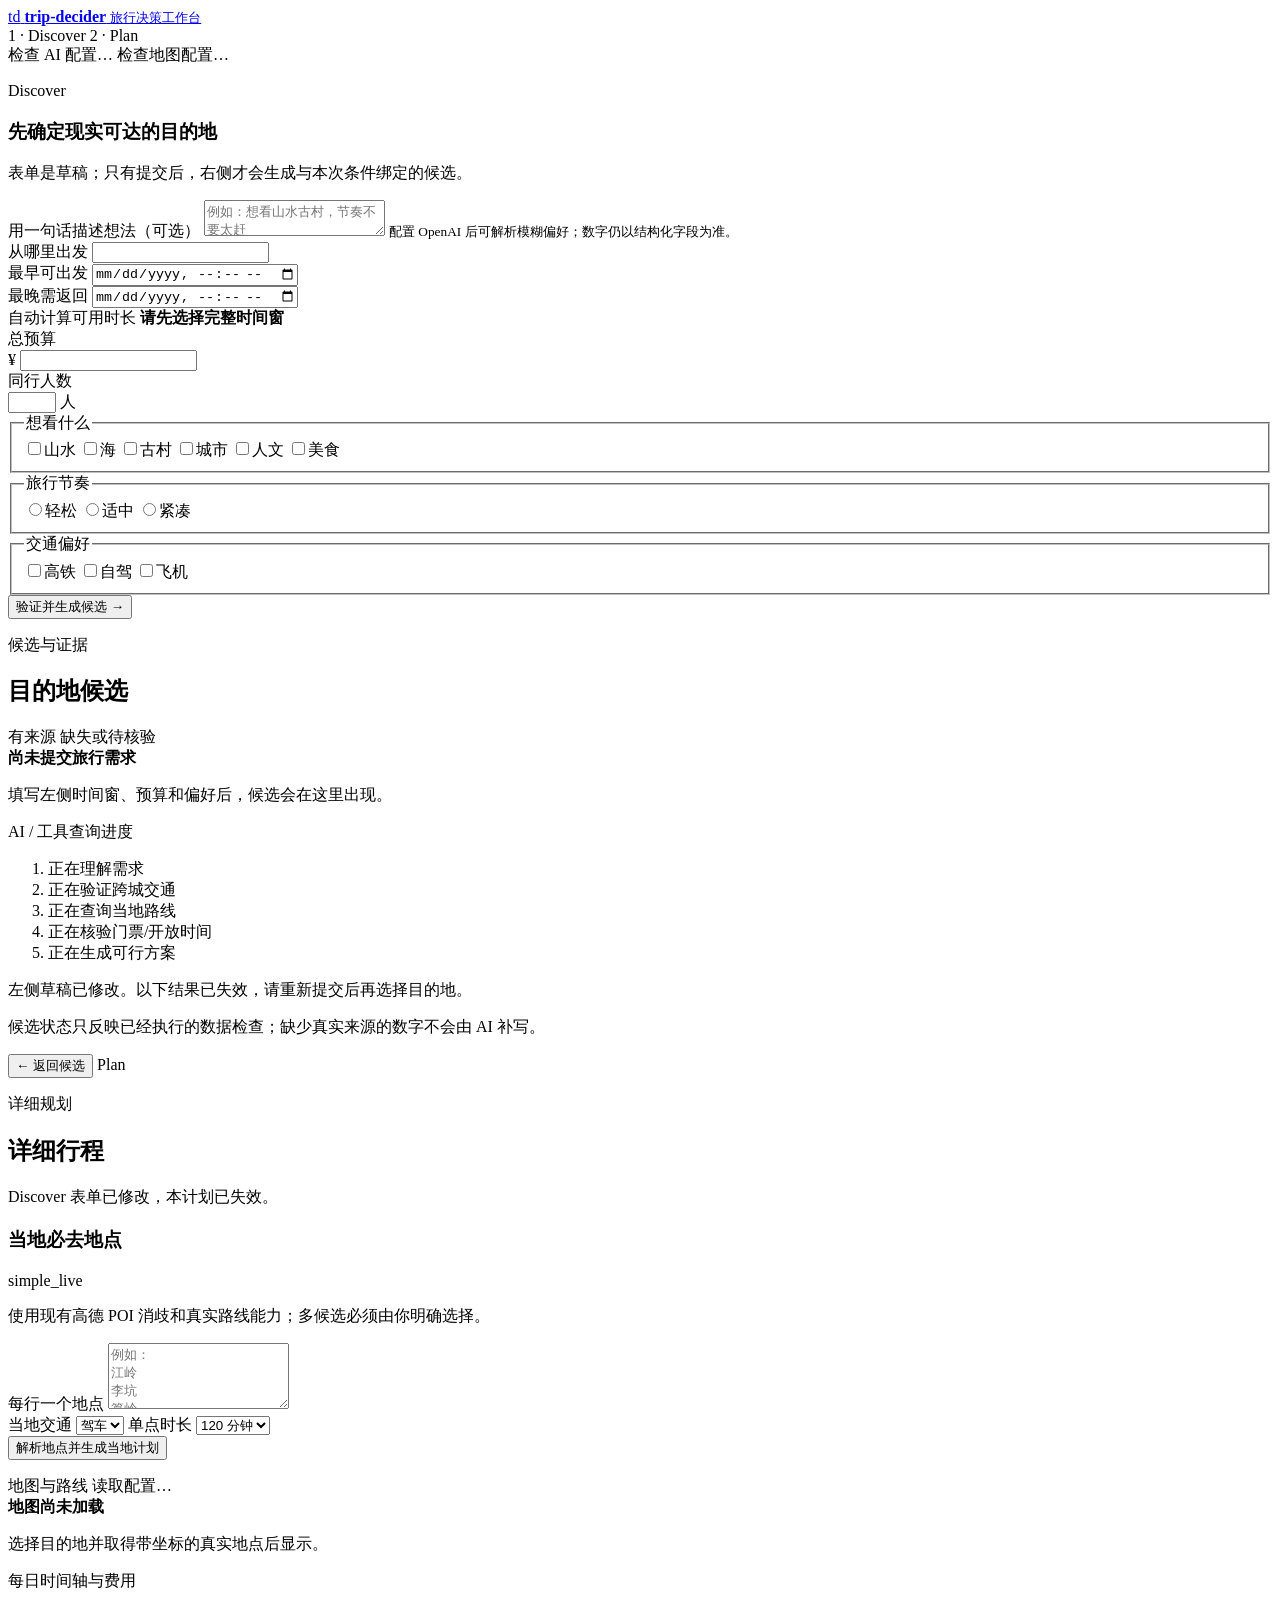
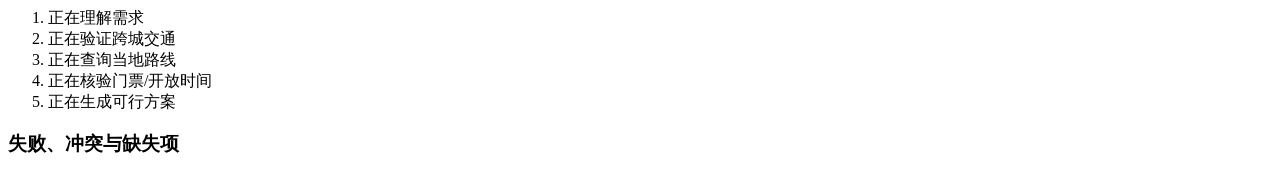
==== src/trip_decider/web/index.html @ 11c39154 "feat: establish generic trip runtime baseline" ====
<!doctype html>
<html lang="zh-CN">
<head>
  <meta charset="utf-8">
  <meta name="viewport" content="width=device-width, initial-scale=1">
  <meta name="color-scheme" content="light">
  <title>trip-decider · 旅行决策工作台</title>
  <link rel="stylesheet" href="/assets/styles.css">
</head>
<body>
  <header class="topbar">
    <a class="brand" href="/" aria-label="trip-decider 首页">
      <span class="brand-mark">td</span>
      <span>
        <strong>trip-decider</strong>
        <small>旅行决策工作台</small>
      </span>
    </a>
    <div class="stage-rail" aria-label="产品阶段">
      <span class="stage-pill active" id="discover-stage-pill">1 · Discover</span>
      <span class="stage-line"></span>
      <span class="stage-pill" id="plan-stage-pill">2 · Plan</span>
    </div>
    <div class="runtime-status">
      <span class="runtime-pill" id="ai-status">检查 AI 配置…</span>
      <span class="runtime-pill" id="map-config-status">检查地图配置…</span>
    </div>
  </header>

  <main class="product-shell">
    <section id="recommendations-section" class="product-view discover-view" aria-live="polite">
      <aside class="input-rail">
        <div class="rail-heading">
          <p class="eyebrow">Discover</p>
          <h1>先确定现实可达的目的地</h1>
          <p>表单是草稿；只有提交后，右侧才会生成与本次条件绑定的候选。</p>
        </div>

        <form id="discover-form" class="intent-panel">
          <div class="field wide">
            <label for="intent-text">用一句话描述想法（可选）</label>
            <textarea id="intent-text" rows="2" placeholder="例如：想看山水古村，节奏不要太赶"></textarea>
            <small class="field-help">配置 OpenAI 后可解析模糊偏好；数字仍以结构化字段为准。</small>
          </div>
          <div class="field wide">
            <label for="origin">从哪里出发</label>
            <input id="origin" name="origin" autocomplete="address-level2" required>
          </div>
          <div class="field wide">
            <label for="earliest-departure-at">最早可出发</label>
            <input id="earliest-departure-at" name="earliest-departure-at" type="datetime-local" required>
          </div>
          <div class="field wide">
            <label for="latest-return-at">最晚需返回</label>
            <input id="latest-return-at" name="latest-return-at" type="datetime-local" required>
          </div>
          <div class="duration-readout wide">
            <span>自动计算可用时长</span>
            <strong id="available-duration">请先选择完整时间窗</strong>
          </div>
          <div class="field">
            <label for="budget">总预算</label>
            <div class="unit-input">
              <span>¥</span>
              <input id="budget" name="budget" type="number" min="0" step="100" required>
            </div>
          </div>
          <div class="field">
            <label for="travelers">同行人数</label>
            <div class="unit-input">
              <input id="travelers" name="travelers" type="number" min="1" max="20" step="1" required>
              <span>人</span>
            </div>
          </div>

          <fieldset class="choice-group wide">
            <legend>想看什么</legend>
            <div class="chips">
              <label><input type="checkbox" name="theme" value="山水"><span>山水</span></label>
              <label><input type="checkbox" name="theme" value="海"><span>海</span></label>
              <label><input type="checkbox" name="theme" value="古村"><span>古村</span></label>
              <label><input type="checkbox" name="theme" value="城市"><span>城市</span></label>
              <label><input type="checkbox" name="theme" value="人文"><span>人文</span></label>
              <label><input type="checkbox" name="theme" value="美食"><span>美食</span></label>
            </div>
          </fieldset>

          <fieldset class="choice-group wide">
            <legend>旅行节奏</legend>
            <div class="segmented">
              <label><input type="radio" name="pace" value="轻松"><span>轻松</span></label>
              <label><input type="radio" name="pace" value="适中"><span>适中</span></label>
              <label><input type="radio" name="pace" value="紧凑"><span>紧凑</span></label>
            </div>
          </fieldset>

          <fieldset class="choice-group wide">
            <legend>交通偏好</legend>
            <div class="chips compact">
              <label><input type="checkbox" name="transport" value="高铁"><span>高铁</span></label>
              <label><input type="checkbox" name="transport" value="自驾"><span>自驾</span></label>
              <label><input type="checkbox" name="transport" value="飞机"><span>飞机</span></label>
            </div>
          </fieldset>

          <button type="submit" class="button primary full">
            验证并生成候选
            <span aria-hidden="true">→</span>
          </button>
          <p class="form-status wide" id="form-status" role="status"></p>
        </form>
      </aside>

      <section class="result-pane discover-results">
        <div class="result-toolbar">
          <div>
            <p class="eyebrow">候选与证据</p>
            <h2>目的地候选</h2>
          </div>
          <div class="legend">
            <span><i class="dot sourced"></i>有来源</span>
            <span><i class="dot pending"></i>缺失或待核验</span>
          </div>
        </div>

        <div id="discover-empty" class="empty-state">
          <strong>尚未提交旅行需求</strong>
          <p>填写左侧时间窗、预算和偏好后，候选会在这里出现。</p>
        </div>

        <div id="query-progress" class="query-progress hidden" aria-live="polite">
          <p class="progress-title">AI / 工具查询进度</p>
          <ol>
            <li data-progress="understand">正在理解需求</li>
            <li data-progress="intercity">正在验证跨城交通</li>
            <li data-progress="local_route">正在查询当地路线</li>
            <li data-progress="facts">正在核验门票/开放时间</li>
            <li data-progress="plan">正在生成可行方案</li>
          </ol>
        </div>

        <div id="stale-results" class="stale-banner hidden">
          左侧草稿已修改。以下结果已失效，请重新提交后再选择目的地。
        </div>

        <div id="discover-result-content" class="hidden">
          <div class="request-summary" id="request-summary"></div>
          <div class="destination-grid" id="destination-grid"></div>
          <p class="honesty-note">候选状态只反映已经执行的数据检查；缺少真实来源的数字不会由 AI 补写。</p>
        </div>
      </section>
    </section>

    <section id="plan-section" class="product-view plan-view hidden" aria-live="polite">
      <aside class="workspace-column controls-column">
        <div class="plan-nav">
          <button type="button" class="button ghost" id="back-button">← 返回候选</button>
          <span class="engine-badge">Plan</span>
        </div>
        <div class="plan-title-block">
          <p class="eyebrow">详细规划</p>
          <h2 id="plan-title">详细行程</h2>
          <p id="plan-subtitle"></p>
        </div>
        <div id="plan-stale-results" class="stale-banner hidden">
          Discover 表单已修改，本计划已失效。
        </div>
        <div id="condition-panel"></div>
        <div class="panel">
          <div class="panel-heading">
            <h3>当地必去地点</h3>
            <span class="engine-badge">simple_live</span>
          </div>
          <p class="muted">使用现有高德 POI 消歧和真实路线能力；多候选必须由你明确选择。</p>
          <label class="stacked-label" for="local-places">每行一个地点</label>
          <textarea id="local-places" rows="4" placeholder="例如：&#10;江岭&#10;李坑&#10;篁岭"></textarea>
          <div class="inline-fields">
            <label>当地交通
              <select id="local-mode">
                <option value="driving">驾车</option>
                <option value="walking">步行</option>
              </select>
            </label>
            <label>单点时长
              <select id="visit-minutes">
                <option value="90">90 分钟</option>
                <option value="120" selected>120 分钟</option>
                <option value="180">180 分钟</option>
              </select>
            </label>
          </div>
          <button type="button" class="button secondary full" id="local-plan-button">解析地点并生成当地计划</button>
          <p class="form-status" id="local-plan-status" role="status"></p>
        </div>
      </aside>

      <section class="workspace-column map-column">
        <div class="column-header">
          <span class="column-label">地图与路线</span>
          <span id="map-runtime-status" class="engine-badge">读取配置…</span>
        </div>
        <div class="map-shell" id="map-shell">
          <div id="amap-container" class="amap-container"></div>
          <div class="map-state" id="map-state">
            <strong>地图尚未加载</strong>
            <p>选择目的地并取得带坐标的真实地点后显示。</p>
          </div>
        </div>
        <div class="module-grid" id="module-grid"></div>
        <div class="local-result hidden" id="local-result"></div>
      </section>

      <aside class="workspace-column timeline-column">
        <div class="column-label">每日时间轴与费用</div>
        <div id="plan-progress" class="query-progress compact-progress">
          <ol>
            <li data-plan-progress="understand">正在理解需求</li>
            <li data-plan-progress="intercity">正在验证跨城交通</li>
            <li data-plan-progress="local_route">正在查询当地路线</li>
            <li data-plan-progress="facts">正在核验门票/开放时间</li>
            <li data-plan-progress="plan">正在生成可行方案</li>
          </ol>
        </div>
        <div class="timeline" id="timeline"></div>
        <div class="panel budget-panel" id="budget-panel"></div>
        <div class="panel missing-panel">
          <h3>失败、冲突与缺失项</h3>
          <ul id="missing-sources"></ul>
        </div>
      </aside>
    </section>
  </main>

  <script src="/assets/app.js" defer></script>
</body>
</html>
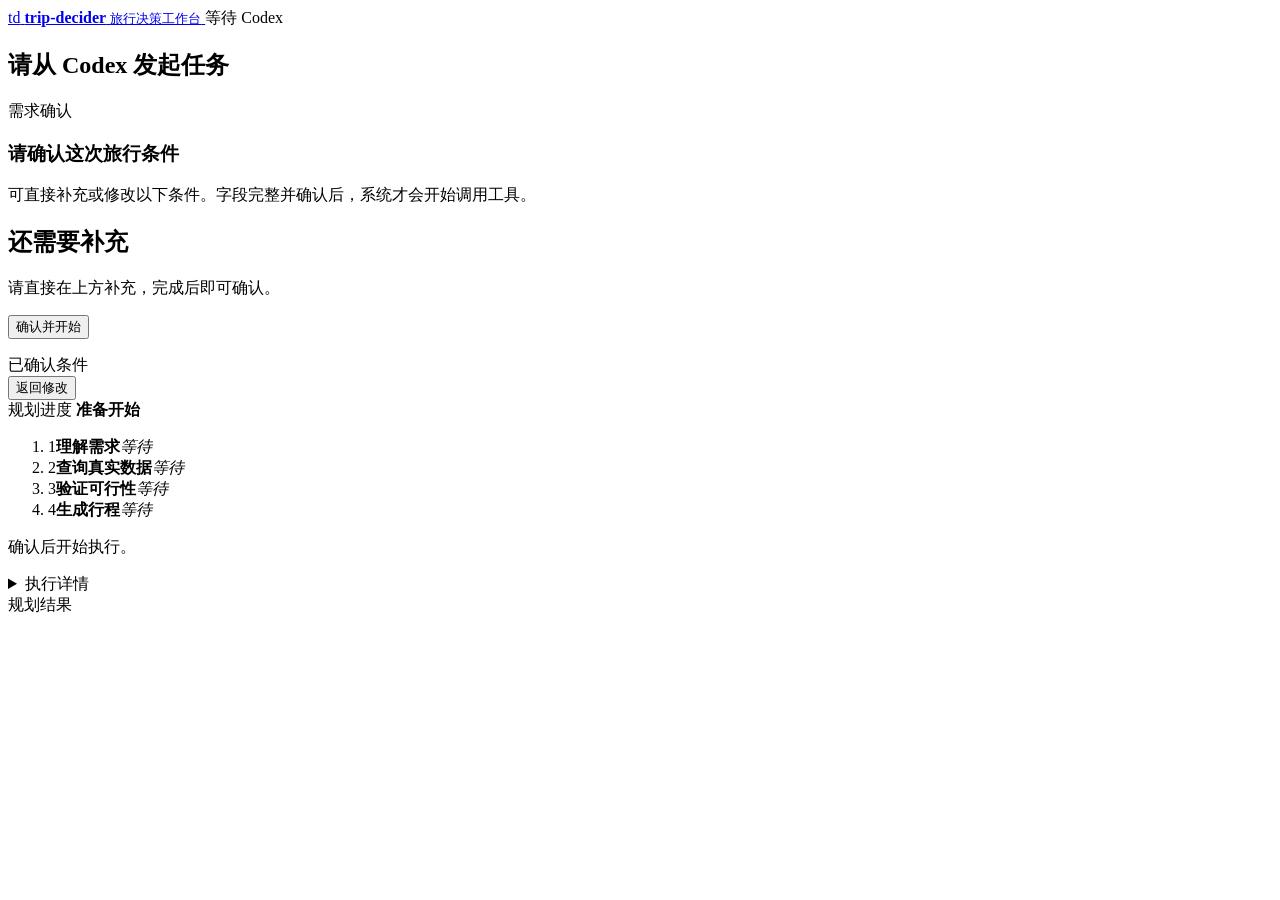
==== commit 48c52043: "feat: establish persistent agent runtime baseline" ====
--- a/src/trip_decider/web/index.html
+++ b/src/trip_decider/web/index.html
@@ -4,7 +4,7 @@
   <meta charset="utf-8">
   <meta name="viewport" content="width=device-width, initial-scale=1">
   <meta name="color-scheme" content="light">
-  <title>trip-decider · 旅行决策工作台</title>
+  <title>trip-decider · 旅行规划工作台</title>
   <link rel="stylesheet" href="/assets/styles.css">
 </head>
 <body>
@@ -16,217 +16,91 @@
         <small>旅行决策工作台</small>
       </span>
     </a>
-    <div class="stage-rail" aria-label="产品阶段">
-      <span class="stage-pill active" id="discover-stage-pill">1 · Discover</span>
-      <span class="stage-line"></span>
-      <span class="stage-pill" id="plan-stage-pill">2 · Plan</span>
-    </div>
-    <div class="runtime-status">
-      <span class="runtime-pill" id="ai-status">检查 AI 配置…</span>
-      <span class="runtime-pill" id="map-config-status">检查地图配置…</span>
-    </div>
+    <span class="runtime-pill" id="runtime-status">等待 Codex</span>
   </header>
 
-  <main class="product-shell">
-    <section id="recommendations-section" class="product-view discover-view" aria-live="polite">
-      <aside class="input-rail">
-        <div class="rail-heading">
-          <p class="eyebrow">Discover</p>
-          <h1>先确定现实可达的目的地</h1>
-          <p>表单是草稿；只有提交后，右侧才会生成与本次条件绑定的候选。</p>
+  <main class="app-shell">
+    <section id="landing" class="landing">
+      <div class="landing-card">
+        <h1>请从 Codex 发起任务</h1>
+        <p class="page-status" id="landing-status" role="status"></p>
+      </div>
+    </section>
+
+    <section id="confirmation" class="confirmation hidden" aria-live="polite">
+      <article class="confirmation-card">
+        <p class="eyebrow">需求确认</p>
+        <h1>请确认这次旅行条件</h1>
+        <p class="section-copy">
+          可直接补充或修改以下条件。字段完整并确认后，系统才会开始调用工具。
+        </p>
+        <form id="intent-form" class="intent-form">
+          <div id="intent-summary" class="intent-summary"></div>
+        </form>
+        <section id="missing-panel" class="missing-panel hidden">
+          <h2>还需要补充</h2>
+          <ul id="missing-questions"></ul>
+          <p>请直接在上方补充，完成后即可确认。</p>
+        </section>
+        <div class="action-row">
+          <button class="button primary" type="button" id="confirm-button">
+            确认并开始
+          </button>
+        </div>
+        <p class="page-status" id="confirmation-status" role="status"></p>
+      </article>
+    </section>
+
+    <section id="workbench" class="workbench hidden" aria-live="polite">
+      <aside class="intent-column">
+        <div class="column-heading">
+          <span>已确认条件</span>
+          <strong id="mode-label"></strong>
+        </div>
+        <div id="confirmed-intent" class="panel"></div>
+        <button class="button secondary full-width" type="button" id="edit-button">
+          返回修改
+        </button>
+      </aside>
+
+      <section class="progress-column">
+        <div class="column-heading">
+          <span>规划进度</span>
+          <strong id="run-status">准备开始</strong>
         </div>
 
-        <form id="discover-form" class="intent-panel">
-          <div class="field wide">
-            <label for="intent-text">用一句话描述想法（可选）</label>
-            <textarea id="intent-text" rows="2" placeholder="例如：想看山水古村，节奏不要太赶"></textarea>
-            <small class="field-help">配置 OpenAI 后可解析模糊偏好；数字仍以结构化字段为准。</small>
-          </div>
-          <div class="field wide">
-            <label for="origin">从哪里出发</label>
-            <input id="origin" name="origin" autocomplete="address-level2" required>
-          </div>
-          <div class="field wide">
-            <label for="earliest-departure-at">最早可出发</label>
-            <input id="earliest-departure-at" name="earliest-departure-at" type="datetime-local" required>
-          </div>
-          <div class="field wide">
-            <label for="latest-return-at">最晚需返回</label>
-            <input id="latest-return-at" name="latest-return-at" type="datetime-local" required>
-          </div>
-          <div class="duration-readout wide">
-            <span>自动计算可用时长</span>
-            <strong id="available-duration">请先选择完整时间窗</strong>
-          </div>
-          <div class="field">
-            <label for="budget">总预算</label>
-            <div class="unit-input">
-              <span>¥</span>
-              <input id="budget" name="budget" type="number" min="0" step="100" required>
-            </div>
-          </div>
-          <div class="field">
-            <label for="travelers">同行人数</label>
-            <div class="unit-input">
-              <input id="travelers" name="travelers" type="number" min="1" max="20" step="1" required>
-              <span>人</span>
-            </div>
-          </div>
+        <ol class="progress-grid" id="progress-grid">
+          <li data-step="understand" data-state="waiting">
+            <span>1</span><strong>理解需求</strong><em>等待</em>
+          </li>
+          <li data-step="collect" data-state="waiting">
+            <span>2</span><strong>查询真实数据</strong><em>等待</em>
+          </li>
+          <li data-step="validate" data-state="waiting">
+            <span>3</span><strong>验证可行性</strong><em>等待</em>
+          </li>
+          <li data-step="plan" data-state="waiting">
+            <span>4</span><strong>生成行程</strong><em>等待</em>
+          </li>
+        </ol>
 
-          <fieldset class="choice-group wide">
-            <legend>想看什么</legend>
-            <div class="chips">
-              <label><input type="checkbox" name="theme" value="山水"><span>山水</span></label>
-              <label><input type="checkbox" name="theme" value="海"><span>海</span></label>
-              <label><input type="checkbox" name="theme" value="古村"><span>古村</span></label>
-              <label><input type="checkbox" name="theme" value="城市"><span>城市</span></label>
-              <label><input type="checkbox" name="theme" value="人文"><span>人文</span></label>
-              <label><input type="checkbox" name="theme" value="美食"><span>美食</span></label>
-            </div>
-          </fieldset>
-
-          <fieldset class="choice-group wide">
-            <legend>旅行节奏</legend>
-            <div class="segmented">
-              <label><input type="radio" name="pace" value="轻松"><span>轻松</span></label>
-              <label><input type="radio" name="pace" value="适中"><span>适中</span></label>
-              <label><input type="radio" name="pace" value="紧凑"><span>紧凑</span></label>
-            </div>
-          </fieldset>
-
-          <fieldset class="choice-group wide">
-            <legend>交通偏好</legend>
-            <div class="chips compact">
-              <label><input type="checkbox" name="transport" value="高铁"><span>高铁</span></label>
-              <label><input type="checkbox" name="transport" value="自驾"><span>自驾</span></label>
-              <label><input type="checkbox" name="transport" value="飞机"><span>飞机</span></label>
-            </div>
-          </fieldset>
-
-          <button type="submit" class="button primary full">
-            验证并生成候选
-            <span aria-hidden="true">→</span>
-          </button>
-          <p class="form-status wide" id="form-status" role="status"></p>
-        </form>
-      </aside>
-
-      <section class="result-pane discover-results">
-        <div class="result-toolbar">
-          <div>
-            <p class="eyebrow">候选与证据</p>
-            <h2>目的地候选</h2>
-          </div>
-          <div class="legend">
-            <span><i class="dot sourced"></i>有来源</span>
-            <span><i class="dot pending"></i>缺失或待核验</span>
-          </div>
+        <div class="run-message" id="run-message">
+          <span class="working-dot"></span>
+          <p>确认后开始执行。</p>
         </div>
 
-        <div id="discover-empty" class="empty-state">
-          <strong>尚未提交旅行需求</strong>
-          <p>填写左侧时间窗、预算和偏好后，候选会在这里出现。</p>
-        </div>
-
-        <div id="query-progress" class="query-progress hidden" aria-live="polite">
-          <p class="progress-title">AI / 工具查询进度</p>
-          <ol>
-            <li data-progress="understand">正在理解需求</li>
-            <li data-progress="intercity">正在验证跨城交通</li>
-            <li data-progress="local_route">正在查询当地路线</li>
-            <li data-progress="facts">正在核验门票/开放时间</li>
-            <li data-progress="plan">正在生成可行方案</li>
-          </ol>
-        </div>
-
-        <div id="stale-results" class="stale-banner hidden">
-          左侧草稿已修改。以下结果已失效，请重新提交后再选择目的地。
-        </div>
-
-        <div id="discover-result-content" class="hidden">
-          <div class="request-summary" id="request-summary"></div>
-          <div class="destination-grid" id="destination-grid"></div>
-          <p class="honesty-note">候选状态只反映已经执行的数据检查；缺少真实来源的数字不会由 AI 补写。</p>
-        </div>
-      </section>
-    </section>
-
-    <section id="plan-section" class="product-view plan-view hidden" aria-live="polite">
-      <aside class="workspace-column controls-column">
-        <div class="plan-nav">
-          <button type="button" class="button ghost" id="back-button">← 返回候选</button>
-          <span class="engine-badge">Plan</span>
-        </div>
-        <div class="plan-title-block">
-          <p class="eyebrow">详细规划</p>
-          <h2 id="plan-title">详细行程</h2>
-          <p id="plan-subtitle"></p>
-        </div>
-        <div id="plan-stale-results" class="stale-banner hidden">
-          Discover 表单已修改，本计划已失效。
-        </div>
-        <div id="condition-panel"></div>
-        <div class="panel">
-          <div class="panel-heading">
-            <h3>当地必去地点</h3>
-            <span class="engine-badge">simple_live</span>
-          </div>
-          <p class="muted">使用现有高德 POI 消歧和真实路线能力；多候选必须由你明确选择。</p>
-          <label class="stacked-label" for="local-places">每行一个地点</label>
-          <textarea id="local-places" rows="4" placeholder="例如：&#10;江岭&#10;李坑&#10;篁岭"></textarea>
-          <div class="inline-fields">
-            <label>当地交通
-              <select id="local-mode">
-                <option value="driving">驾车</option>
-                <option value="walking">步行</option>
-              </select>
-            </label>
-            <label>单点时长
-              <select id="visit-minutes">
-                <option value="90">90 分钟</option>
-                <option value="120" selected>120 分钟</option>
-                <option value="180">180 分钟</option>
-              </select>
-            </label>
-          </div>
-          <button type="button" class="button secondary full" id="local-plan-button">解析地点并生成当地计划</button>
-          <p class="form-status" id="local-plan-status" role="status"></p>
-        </div>
-      </aside>
-
-      <section class="workspace-column map-column">
-        <div class="column-header">
-          <span class="column-label">地图与路线</span>
-          <span id="map-runtime-status" class="engine-badge">读取配置…</span>
-        </div>
-        <div class="map-shell" id="map-shell">
-          <div id="amap-container" class="amap-container"></div>
-          <div class="map-state" id="map-state">
-            <strong>地图尚未加载</strong>
-            <p>选择目的地并取得带坐标的真实地点后显示。</p>
-          </div>
-        </div>
-        <div class="module-grid" id="module-grid"></div>
-        <div class="local-result hidden" id="local-result"></div>
+        <details class="execution-details">
+          <summary>执行详情</summary>
+          <div id="event-stream" class="event-stream"></div>
+        </details>
       </section>
 
-      <aside class="workspace-column timeline-column">
-        <div class="column-label">每日时间轴与费用</div>
-        <div id="plan-progress" class="query-progress compact-progress">
-          <ol>
-            <li data-plan-progress="understand">正在理解需求</li>
-            <li data-plan-progress="intercity">正在验证跨城交通</li>
-            <li data-plan-progress="local_route">正在查询当地路线</li>
-            <li data-plan-progress="facts">正在核验门票/开放时间</li>
-            <li data-plan-progress="plan">正在生成可行方案</li>
-          </ol>
+      <aside id="result-column" class="output-column hidden">
+        <div class="column-heading">
+          <span>规划结果</span>
+          <strong id="result-status"></strong>
         </div>
-        <div class="timeline" id="timeline"></div>
-        <div class="panel budget-panel" id="budget-panel"></div>
-        <div class="panel missing-panel">
-          <h3>失败、冲突与缺失项</h3>
-          <ul id="missing-sources"></ul>
-        </div>
+        <div id="result-area" class="result-area"></div>
       </aside>
     </section>
   </main>
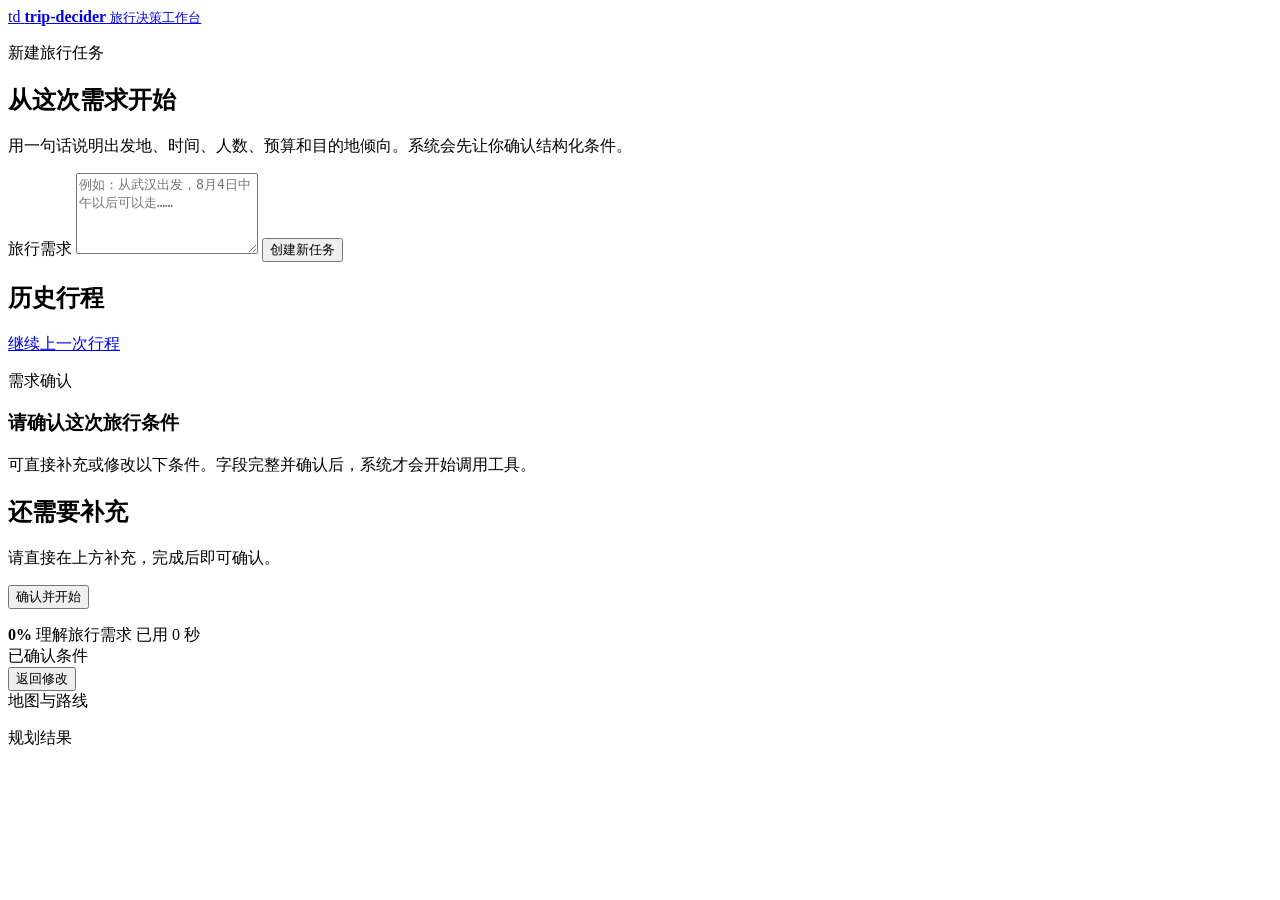
==== commit 638484c2: "refactor: unify product runtime modes and routes" ====
--- a/src/trip_decider/web/index.html
+++ b/src/trip_decider/web/index.html
@@ -16,14 +16,31 @@
         <small>旅行决策工作台</small>
       </span>
     </a>
-    <span class="runtime-pill" id="runtime-status">等待 Codex</span>
   </header>
 
   <main class="app-shell">
     <section id="landing" class="landing">
       <div class="landing-card">
-        <h1>请从 Codex 发起任务</h1>
+        <p class="eyebrow">新建旅行任务</p>
+        <h1>从这次需求开始</h1>
+        <p>用一句话说明出发地、时间、人数、预算和目的地倾向。系统会先让你确认结构化条件。</p>
+        <label class="trip-prompt-label" for="new-trip-text">旅行需求</label>
+        <textarea
+          id="new-trip-text"
+          rows="5"
+          placeholder="例如：从武汉出发，8月4日中午以后可以走……"
+        ></textarea>
+        <button class="button primary" type="button" id="new-trip-button">
+          创建新任务
+        </button>
         <p class="page-status" id="landing-status" role="status"></p>
+        <section class="history-panel">
+          <div class="history-heading">
+            <h2>历史行程</h2>
+            <a id="continue-last-link" class="button secondary hidden" href="/">继续上一次行程</a>
+          </div>
+          <div id="history-list" class="history-list"></div>
+        </section>
       </div>
     </section>
 
@@ -51,6 +68,21 @@
       </article>
     </section>
 
+    <section id="compact-progress" class="compact-progress hidden" aria-live="polite">
+      <div
+        class="compact-progress-track"
+        role="progressbar"
+        aria-valuemin="0"
+        aria-valuemax="100"
+        aria-valuenow="0"
+      >
+        <span id="compact-progress-fill"></span>
+      </div>
+      <strong id="compact-progress-percent">0%</strong>
+      <span id="compact-progress-task">理解旅行需求</span>
+      <span id="compact-progress-elapsed">已用 0 秒</span>
+    </section>
+
     <section id="workbench" class="workbench hidden" aria-live="polite">
       <aside class="intent-column">
         <div class="column-heading">
@@ -63,36 +95,18 @@
         </button>
       </aside>
 
-      <section class="progress-column">
+      <section id="map-column" class="map-column hidden" aria-label="每日路线地图">
         <div class="column-heading">
-          <span>规划进度</span>
-          <strong id="run-status">准备开始</strong>
+          <span>地图与路线</span>
+          <strong id="map-plan-version"></strong>
         </div>
-
-        <ol class="progress-grid" id="progress-grid">
-          <li data-step="understand" data-state="waiting">
-            <span>1</span><strong>理解需求</strong><em>等待</em>
-          </li>
-          <li data-step="collect" data-state="waiting">
-            <span>2</span><strong>查询真实数据</strong><em>等待</em>
-          </li>
-          <li data-step="validate" data-state="waiting">
-            <span>3</span><strong>验证可行性</strong><em>等待</em>
-          </li>
-          <li data-step="plan" data-state="waiting">
-            <span>4</span><strong>生成行程</strong><em>等待</em>
-          </li>
-        </ol>
-
-        <div class="run-message" id="run-message">
-          <span class="working-dot"></span>
-          <p>确认后开始执行。</p>
+        <div class="map-panel">
+          <div id="map-day-tabs" class="map-day-tabs" aria-label="选择地图日期"></div>
+          <p id="map-status" class="map-status" role="status"></p>
+          <div id="map-canvas" class="map-canvas hidden" aria-label="高德地图"></div>
+          <div id="railway-map-cards" class="railway-map-cards"></div>
+          <div id="map-missing-geometry" class="map-missing-geometry"></div>
         </div>
-
-        <details class="execution-details">
-          <summary>执行详情</summary>
-          <div id="event-stream" class="event-stream"></div>
-        </details>
       </section>
 
       <aside id="result-column" class="output-column hidden">
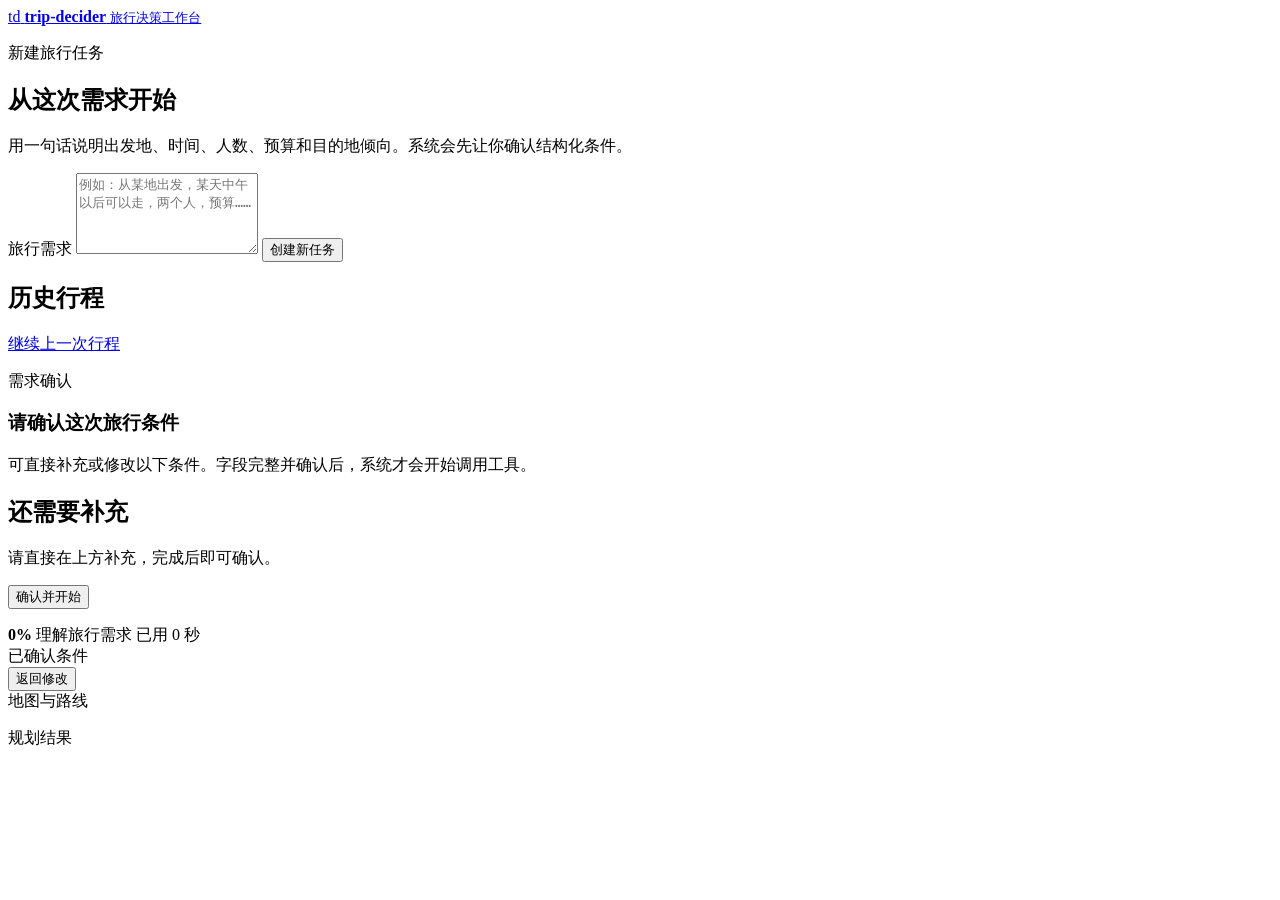
==== commit 90b5e80e: "feat: land two-axis evidence model through P3b Replaces the frozen five-state display_status model w" ====
--- a/src/trip_decider/web/index.html
+++ b/src/trip_decider/web/index.html
@@ -28,7 +28,7 @@
         <textarea
           id="new-trip-text"
           rows="5"
-          placeholder="例如：从武汉出发，8月4日中午以后可以走……"
+          placeholder="例如：从某地出发，某天中午以后可以走，两个人，预算……"
         ></textarea>
         <button class="button primary" type="button" id="new-trip-button">
           创建新任务
